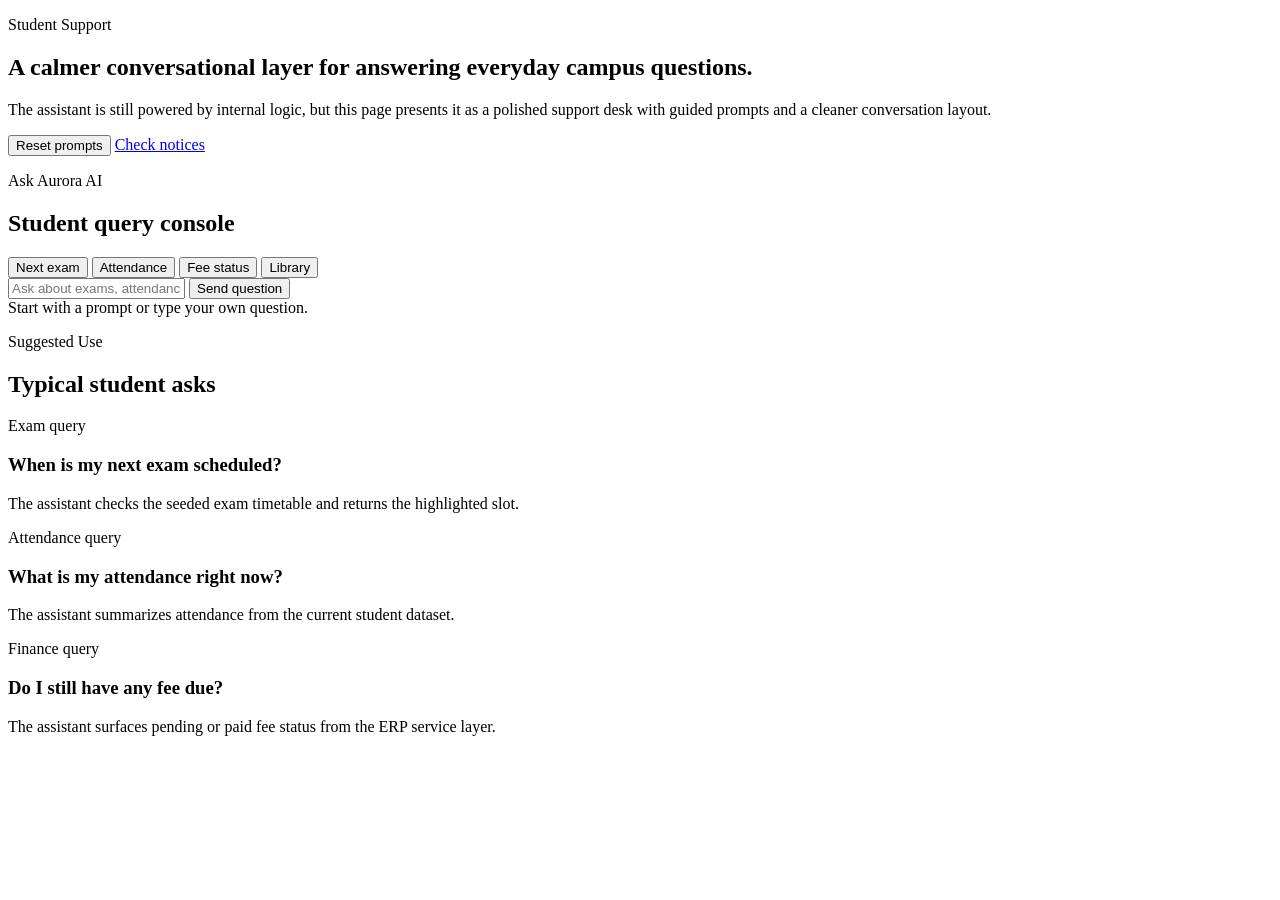
==== postgres_spring_app/spring_boot_app/spring_boot_jpa/src/main/resources/static/assistant.html @ 1e704648 "Build Firebase-backed Aurora Campus ERP" ====
<!DOCTYPE html>
<html lang="en">
<head>
    <meta charset="UTF-8">
    <meta name="viewport" content="width=device-width, initial-scale=1.0">
    <title>Aurora Campus ERP | Assistant</title>
    <link rel="preconnect" href="https://fonts.googleapis.com">
    <link rel="preconnect" href="https://fonts.gstatic.com" crossorigin>
    <link href="https://fonts.googleapis.com/css2?family=Plus+Jakarta+Sans:wght@400;500;600;700;800&family=Space+Grotesk:wght@500;600;700&display=swap" rel="stylesheet">
    <link rel="stylesheet" href="/app.css">
</head>
<body data-page="assistant" data-title="AI Student Assistant" data-subtitle="Offer students a conversational help layer for exams, attendance, fees, and library questions.">
<div class="app-shell">
    <aside class="sidebar" id="sidebar-root"></aside>
    <div class="workspace">
        <header class="topbar" id="topbar-root"></header>
        <main class="page-main">
            <section class="page-intro">
                <div>
                    <p class="caps-label">Student Support</p>
                    <h1>A calmer conversational layer for answering everyday campus questions.</h1>
                    <p class="page-copy">The assistant is still powered by internal logic, but this page presents it as a polished support desk with guided prompts and a cleaner conversation layout.</p>
                </div>
                <div class="page-actions">
                    <button class="btn btn-primary" id="assistant-refresh">Reset prompts</button>
                    <a class="btn btn-secondary" href="/notices.html">Check notices</a>
                </div>
            </section>

            <section class="content-grid">
                <article class="glass-card section-card">
                    <div class="section-head">
                        <div>
                            <p class="caps-label">Ask Aurora AI</p>
                            <h2>Student query console</h2>
                        </div>
                    </div>
                    <div class="prompt-row">
                        <button class="prompt-chip" data-prompt="When is my next exam?">Next exam</button>
                        <button class="prompt-chip" data-prompt="What is my attendance?">Attendance</button>
                        <button class="prompt-chip" data-prompt="What is my fee status?">Fee status</button>
                        <button class="prompt-chip" data-prompt="What is the library status?">Library</button>
                    </div>
                    <form class="assistant-form" id="chat-form">
                        <input name="question" placeholder="Ask about exams, attendance, fees, or library status" required>
                        <button class="btn btn-primary" type="submit">Send question</button>
                    </form>
                    <div id="chat-output" class="chat-shell muted-panel">Start with a prompt or type your own question.</div>
                </article>

                <article class="glass-card section-card">
                    <div class="section-head">
                        <div>
                            <p class="caps-label">Suggested Use</p>
                            <h2>Typical student asks</h2>
                        </div>
                    </div>
                    <div class="feed-list">
                        <div class="feed-card">
                            <span class="caps-label">Exam query</span>
                            <h3>When is my next exam scheduled?</h3>
                            <p>The assistant checks the seeded exam timetable and returns the highlighted slot.</p>
                        </div>
                        <div class="feed-card">
                            <span class="caps-label">Attendance query</span>
                            <h3>What is my attendance right now?</h3>
                            <p>The assistant summarizes attendance from the current student dataset.</p>
                        </div>
                        <div class="feed-card">
                            <span class="caps-label">Finance query</span>
                            <h3>Do I still have any fee due?</h3>
                            <p>The assistant surfaces pending or paid fee status from the ERP service layer.</p>
                        </div>
                    </div>
                </article>
            </section>
        </main>
    </div>
</div>
<div class="toast" id="toast"></div>
<script type="module" src="/app.js"></script>
</body>
</html>
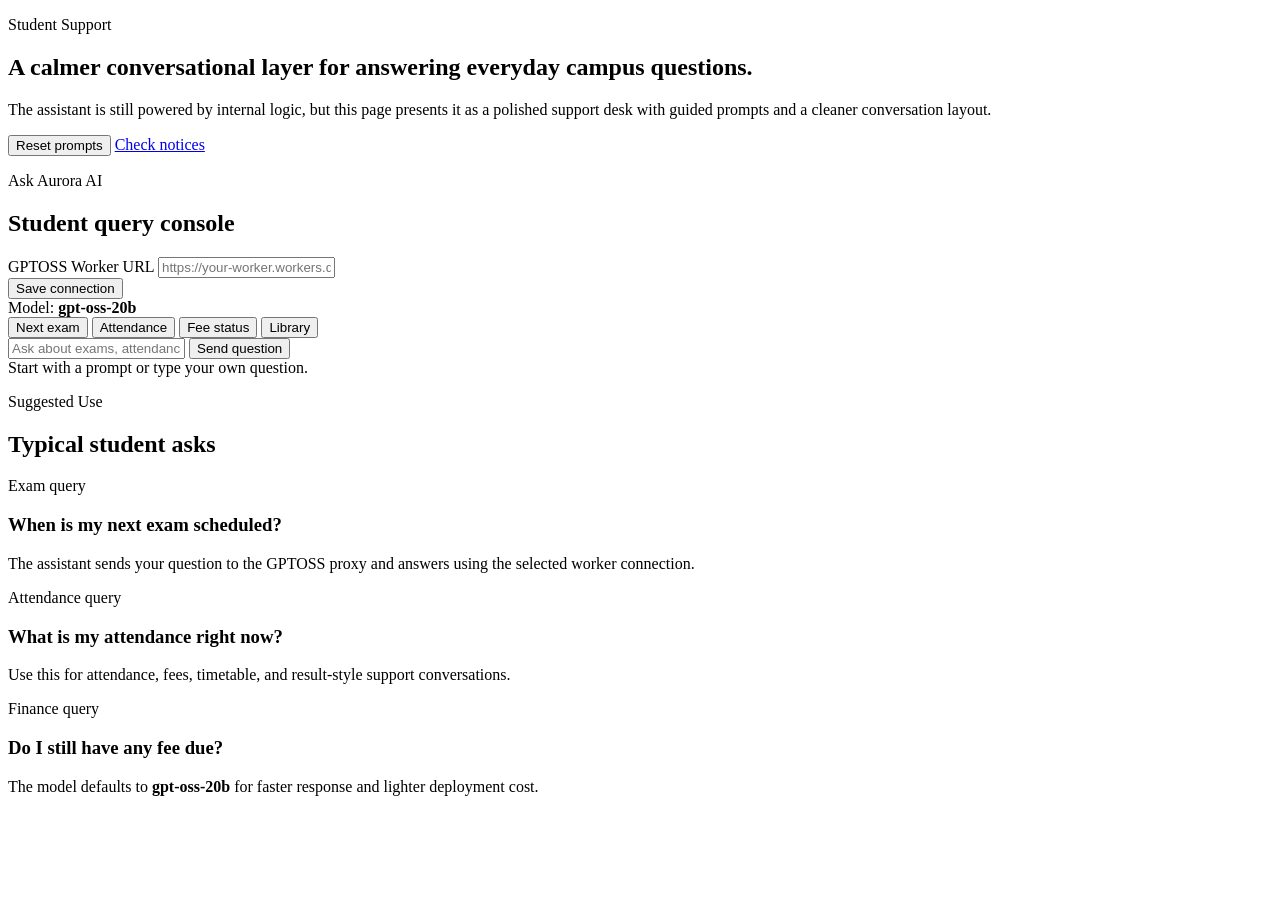
==== commit 941d2ca1: "Integrate GPTOSS assistant with gpt-oss-20b" ====
--- a/postgres_spring_app/spring_boot_app/spring_boot_jpa/src/main/resources/static/assistant.html
+++ b/postgres_spring_app/spring_boot_app/spring_boot_jpa/src/main/resources/static/assistant.html
@@ -35,6 +35,14 @@
                             <h2>Student query console</h2>
                         </div>
                     </div>
+                    <form class="assistant-form" id="assistant-config-form">
+                        <label class="field-label">GPTOSS Worker URL</label>
+                        <input name="baseUrl" id="assistant-base-url" placeholder="https://your-worker.workers.dev" required>
+                        <div class="page-actions">
+                            <button class="btn btn-secondary" type="submit">Save connection</button>
+                            <div class="message-panel muted-panel" id="assistant-connection-status">Model: <strong>gpt-oss-20b</strong></div>
+                        </div>
+                    </form>
                     <div class="prompt-row">
                         <button class="prompt-chip" data-prompt="When is my next exam?">Next exam</button>
                         <button class="prompt-chip" data-prompt="What is my attendance?">Attendance</button>
@@ -59,17 +67,17 @@
                         <div class="feed-card">
                             <span class="caps-label">Exam query</span>
                             <h3>When is my next exam scheduled?</h3>
-                            <p>The assistant checks the seeded exam timetable and returns the highlighted slot.</p>
+                            <p>The assistant sends your question to the GPTOSS proxy and answers using the selected worker connection.</p>
                         </div>
                         <div class="feed-card">
                             <span class="caps-label">Attendance query</span>
                             <h3>What is my attendance right now?</h3>
-                            <p>The assistant summarizes attendance from the current student dataset.</p>
+                            <p>Use this for attendance, fees, timetable, and result-style support conversations.</p>
                         </div>
                         <div class="feed-card">
                             <span class="caps-label">Finance query</span>
                             <h3>Do I still have any fee due?</h3>
-                            <p>The assistant surfaces pending or paid fee status from the ERP service layer.</p>
+                            <p>The model defaults to <strong>gpt-oss-20b</strong> for faster response and lighter deployment cost.</p>
                         </div>
                     </div>
                 </article>
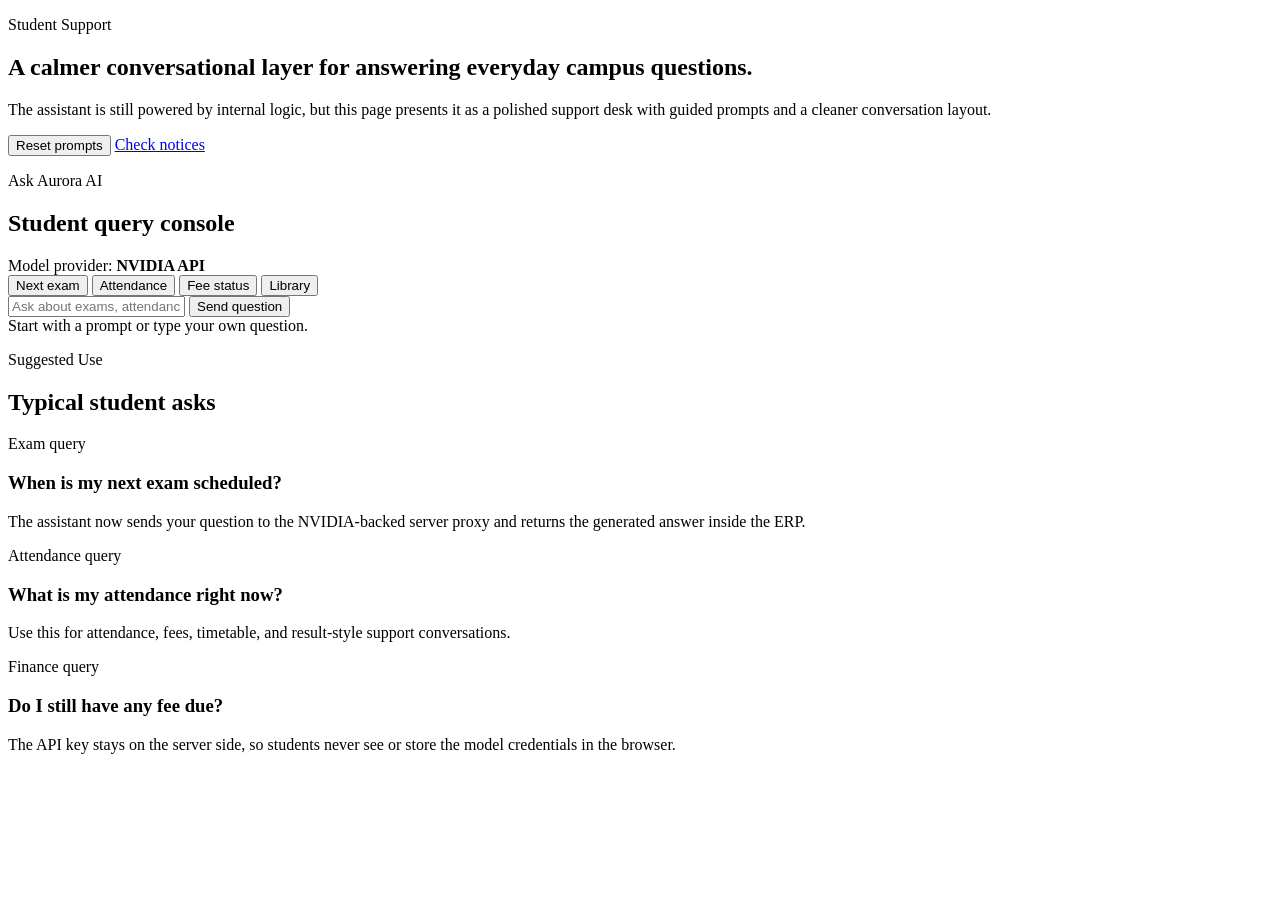
==== commit 1a6ab5c8: "Integrate NVIDIA-backed assistant proxy" ====
--- a/postgres_spring_app/spring_boot_app/spring_boot_jpa/src/main/resources/static/assistant.html
+++ b/postgres_spring_app/spring_boot_app/spring_boot_jpa/src/main/resources/static/assistant.html
@@ -35,14 +35,7 @@
                             <h2>Student query console</h2>
                         </div>
                     </div>
-                    <form class="assistant-form" id="assistant-config-form">
-                        <label class="field-label">GPTOSS Worker URL</label>
-                        <input name="baseUrl" id="assistant-base-url" placeholder="https://your-worker.workers.dev" required>
-                        <div class="page-actions">
-                            <button class="btn btn-secondary" type="submit">Save connection</button>
-                            <div class="message-panel muted-panel" id="assistant-connection-status">Model: <strong>gpt-oss-20b</strong></div>
-                        </div>
-                    </form>
+                    <div class="message-panel muted-panel" id="assistant-connection-status">Model provider: <strong>NVIDIA API</strong></div>
                     <div class="prompt-row">
                         <button class="prompt-chip" data-prompt="When is my next exam?">Next exam</button>
                         <button class="prompt-chip" data-prompt="What is my attendance?">Attendance</button>
@@ -67,7 +60,7 @@
                         <div class="feed-card">
                             <span class="caps-label">Exam query</span>
                             <h3>When is my next exam scheduled?</h3>
-                            <p>The assistant sends your question to the GPTOSS proxy and answers using the selected worker connection.</p>
+                            <p>The assistant now sends your question to the NVIDIA-backed server proxy and returns the generated answer inside the ERP.</p>
                         </div>
                         <div class="feed-card">
                             <span class="caps-label">Attendance query</span>
@@ -77,7 +70,7 @@
                         <div class="feed-card">
                             <span class="caps-label">Finance query</span>
                             <h3>Do I still have any fee due?</h3>
-                            <p>The model defaults to <strong>gpt-oss-20b</strong> for faster response and lighter deployment cost.</p>
+                            <p>The API key stays on the server side, so students never see or store the model credentials in the browser.</p>
                         </div>
                     </div>
                 </article>
